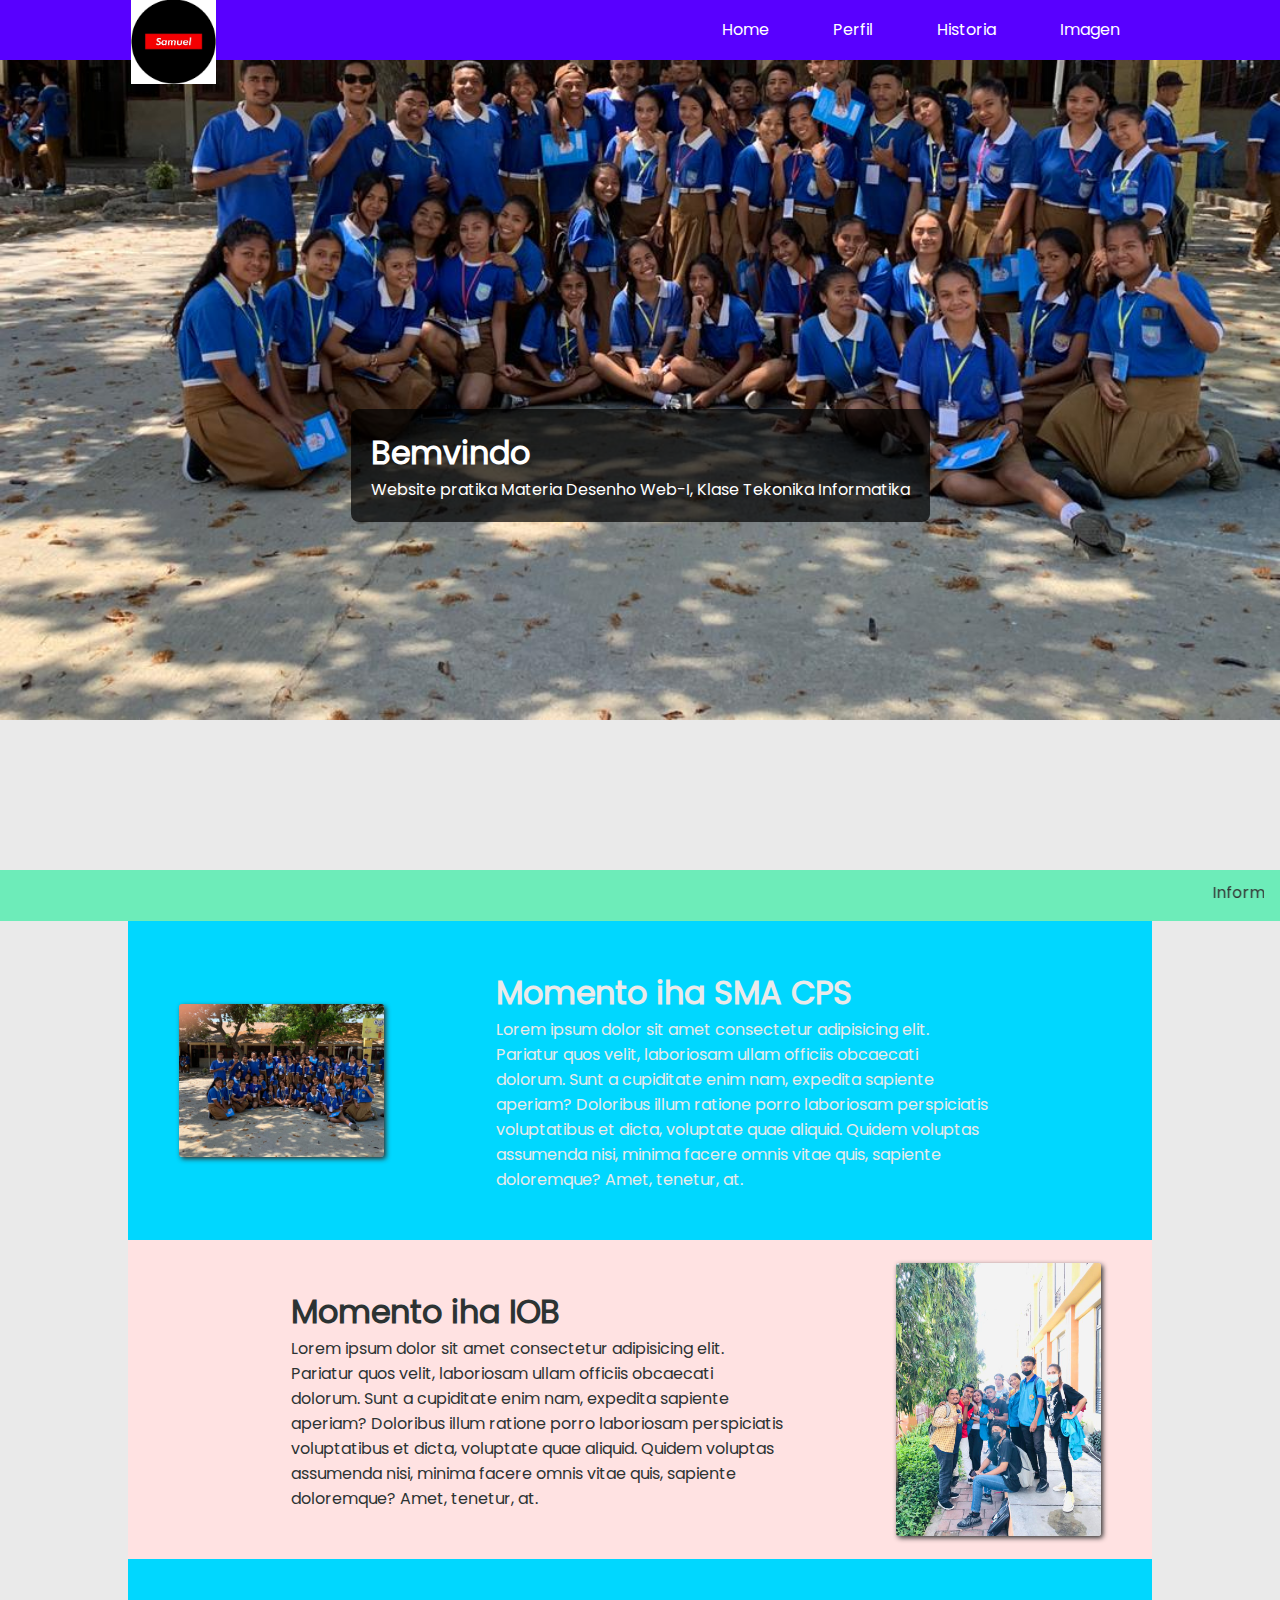
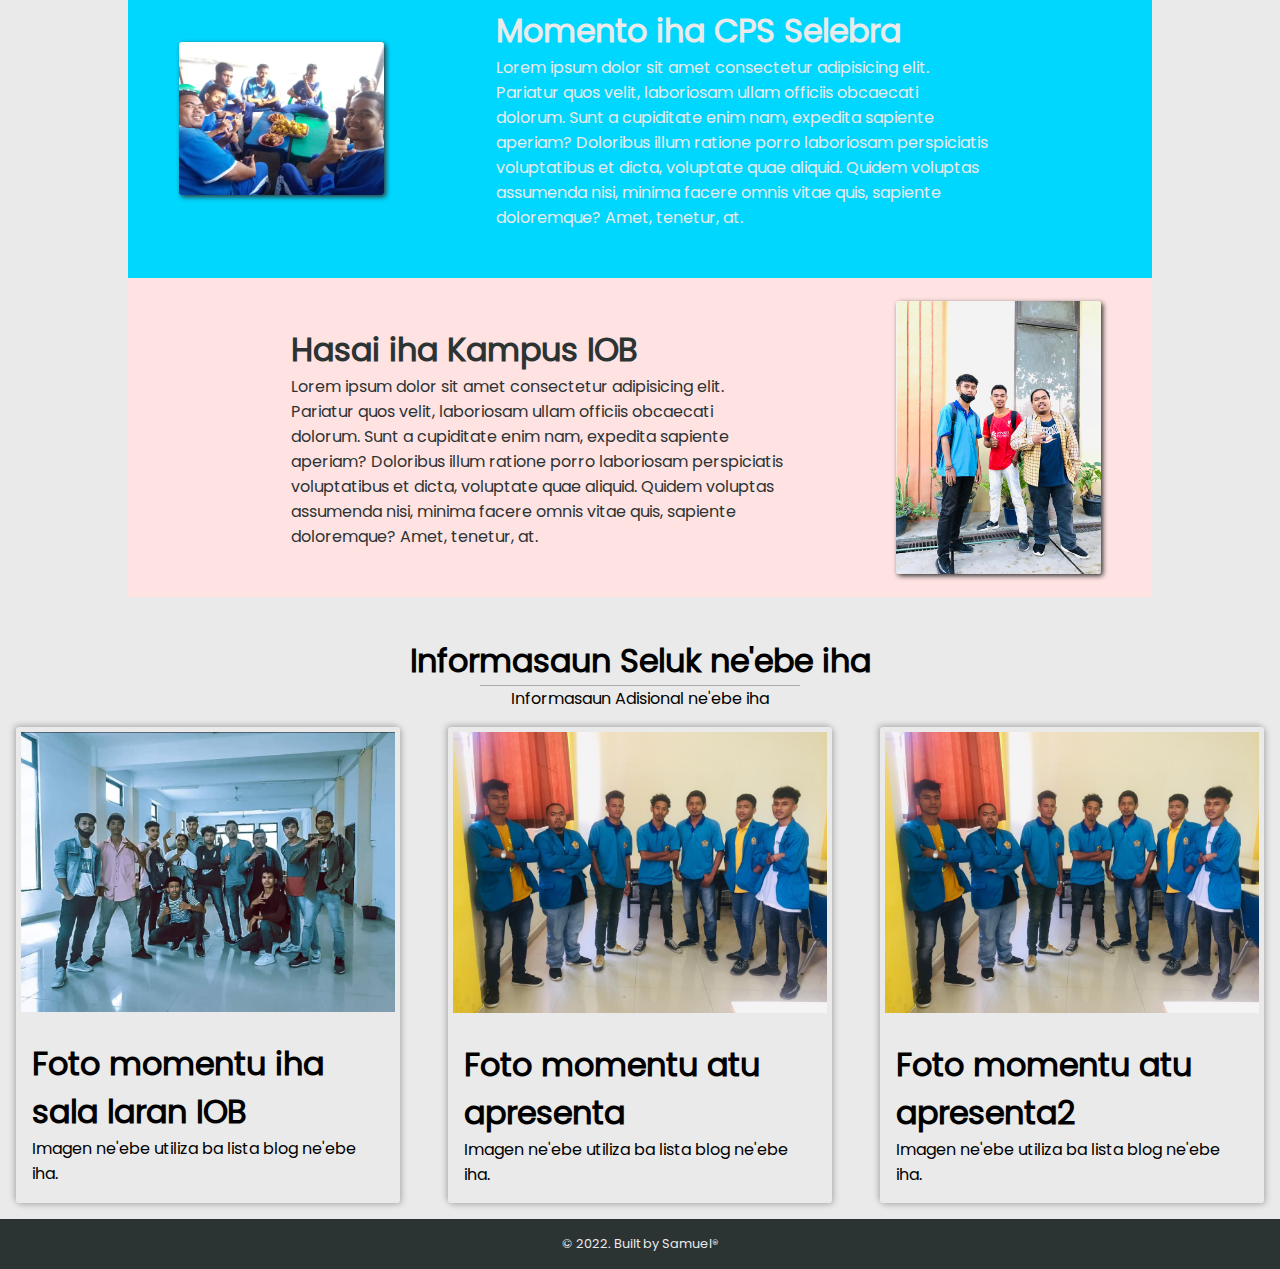
==== index.html @ 137b2efe "samuel" ====
<!DOCTYPE html>
<html>
<head>
	<title>SamuelWeb</title>
	<link rel="stylesheet" type="text/css" href="style2.css">
</head>
<body>
	<div class="box-header">
		<header>
			<label for="menu">&#9776;</label>
			<input type="checkbox" name="menu" id="menu">
			<img src="image/Samuel.png" class="myimgs">
			<ul>
				<li>
					<a href="./index.html">Home</a>
				</li>
				<li>
					<a href="./perfil.html">Perfil</a>
				</li>
				<li>
					<a href="./history.html">Historia</a>
				</li>
				<li class="menu-image">
					<a href="#">Imagen</a>
					<ul class="submenu-image">
						<li><a href="./gallery-family.html">Imagen Familia</a></li>
						<li><a href="./gallery-kolega.html">Imagen Kolega</a></li>
						<li><a href="./gallery-grupu.html">Imagen Groupu</a></li>
					</ul>
				</li>
			</ul> 
		</header>
	</div>
	<div class="box-img-header">
		<div class="textu">
			<h1>Bemvindo</h1>
			<p>Website pratika Materia Desenho Web-I, Klase Tekonika Informatika</p>
		</div>
	</div>


	<section class="box-info">
		<marquee behavior="" direction="" onmouseover="this.stop()" onmouseout="this.start()">
			<a href="#">Informasaun Registrasaun Membru foun</a> |
			<a href="#">Informasaun Registrasaun Membru foun</a> |
			<a href="#">Informasaun Registrasaun Membru foun</a> |
			<a href="#">Informasaun Registrasaun Membru foun</a> 
		</marquee>
	</section>

	<section class="showcase">
		<div class="showcase-img">
			<figure>
				<img src="image/Ebby7.jpg" alt="">
			</figure>
		</div>
		<div class="showcase-text">
			<h1>Momento iha SMA CPS</h1>
			<p>
				Lorem ipsum dolor sit amet consectetur adipisicing elit. Pariatur quos velit, laboriosam ullam officiis obcaecati dolorum. Sunt a cupiditate enim nam, expedita sapiente aperiam? Doloribus illum ratione porro laboriosam perspiciatis voluptatibus et dicta, voluptate quae aliquid. Quidem voluptas assumenda nisi, minima facere omnis vitae quis, sapiente doloremque? Amet, tenetur, at.
			</p>
		</div>
	</section>

	<section class="showcase">
		<div class="showcase-img">
			<figure>
				<img src="image/Ebby8.jpg" alt="">
			</figure>
		</div>
		<div class="showcase-text">
			<h1>Momento iha IOB</h1>
			<p>
				Lorem ipsum dolor sit amet consectetur adipisicing elit. Pariatur quos velit, laboriosam ullam officiis obcaecati dolorum. Sunt a cupiditate enim nam, expedita sapiente aperiam? Doloribus illum ratione porro laboriosam perspiciatis voluptatibus et dicta, voluptate quae aliquid. Quidem voluptas assumenda nisi, minima facere omnis vitae quis, sapiente doloremque? Amet, tenetur, at.
			</p>
		</div>
	</section>

	<section class="showcase">
		<div class="showcase-img">
			<figure>
				<img src="image/Ebby5.jpg" alt="">
			</figure>
		</div>
		<div class="showcase-text">
			<h1>Momento iha CPS Selebra</h1>
			<p>
				Lorem ipsum dolor sit amet consectetur adipisicing elit. Pariatur quos velit, laboriosam ullam officiis obcaecati dolorum. Sunt a cupiditate enim nam, expedita sapiente aperiam? Doloribus illum ratione porro laboriosam perspiciatis voluptatibus et dicta, voluptate quae aliquid. Quidem voluptas assumenda nisi, minima facere omnis vitae quis, sapiente doloremque? Amet, tenetur, at.
			</p>
		</div>
	</section>

	<section class="showcase">
		<div class="showcase-img">
			<figure>
				<img src="image/Ebby10.jpg" alt="">
			</figure>
		</div>
		<div class="showcase-text">
			<h1>Hasai iha Kampus IOB</h1>
			<p>
				Lorem ipsum dolor sit amet consectetur adipisicing elit. Pariatur quos velit, laboriosam ullam officiis obcaecati dolorum. Sunt a cupiditate enim nam, expedita sapiente aperiam? Doloribus illum ratione porro laboriosam perspiciatis voluptatibus et dicta, voluptate quae aliquid. Quidem voluptas assumenda nisi, minima facere omnis vitae quis, sapiente doloremque? Amet, tenetur, at.
			</p>
		</div>
	</section>


	<section class="blog">
		<header>
			<h1>Informasaun Seluk ne'ebe iha</h1>
			<hr>
			<p>Informasaun Adisional ne'ebe iha</p>
		</header>
		<div class="body">
			<div class="box-blog">
				<div class="box-img">
					<figure>
						<img src="image/Ebby11.jpg" alt="some image">
					</figure>
				</div>
				<div class="box-text">
					<h1>Foto momentu iha sala laran IOB</h1>
					<p>Imagen ne'ebe utiliza ba lista blog ne'ebe iha.</p>
				</div>
			</div>

			<div class="box-blog">
				<div class="box-img">
					<figure>
						<img src="image/Ebby15.jpg" alt="some image">
					</figure>
				</div>
				<div class="box-text">
					<h1>Foto momentu atu apresenta</h1>
					<p>Imagen ne'ebe utiliza ba lista blog ne'ebe iha.</p>
				</div>
			</div>

			<div class="box-blog">
				<div class="box-img">
					<figure>
						<img src="image/Ebby15.jpg" alt="some image">
					</figure>
				</div>
				<div class="box-text">
					<h1>Foto momentu atu apresenta2</h1>
					<p>Imagen ne'ebe utiliza ba lista blog ne'ebe iha.</p>
				</div>
			</div>
		</div>
	</section>

	<footer>
		<p>&copy; 2022. Built by Samuel&reg;</p>
	</footer>

</body>
</html>
---- style2.css ----
* {
	padding: 0;
	margin: 0;
	box-sizing: border-box;
}

@font-face {
	font-family: myfont;
	src: url('Poppins-Regular.ttf');
}

body {
	background: #eaeaea;
	font: 1rem myfont, cursive;
}

.box-header{
	background: #5800ff;
}

.box-header header{
	height: 60px;
	width: 80vw;
	border: 0px solid #fff;
	margin: 0 auto;
	display: flex;
	justify-content: space-between;
}

.box-header header img{
	margin-top: 23px;
	width: 90px;
	height: 85px;
}

.box-header header ul{
	margin: 0;
	padding: 0;
	list-style-type: none;
	display: flex;
}

.box-header header ul li a{
	padding: 0 2em;
	color: #fff;
	text-decoration: none;
	line-height: 60px;
	height: 60px;
	display: block;
}

.box-header header ul li a:hover{
	color: slateblue;
	border-bottom: 5px solid slateblue;
}

.box-header header ul li.menu-image {
	position: relative;
}

.box-header header ul li.menu-image .submenu-image {
	width: 240px;
	flex-direction: column;
	background-color: black;
	display: none;
	position: absolute;
}


.box-header header ul li.menu-image:hover .submenu-image {
	display: flex;
}


.submenu-image li a {
	background-color: #5800ff;
	color: #eaeaea;
}


.submenu-image li a:hover {
	color: slateblue !important;
	border-bottom: 5px solid slateblue !important;
}


.box-img-header{
	height: 90vh;
	background: url('image/Ebby7.jpg');
	background-position: 0px -240px;
	background-attachment: fixed;
	background-repeat: no-repeat;
	background-size: cover;
	display: flex;
	flex-direction: row;
	align-items:center;
	justify-content: center;
}
.box-img-header .textu {
	color: #fff;
	background: rgba(0,0,0,.7);
	padding: 20px;
	border-radius: 8px; 
}	
.box-img-header .textu h1{
	margin: 0;
	padding: 0;
}	

.myimgs {
	width: 10px;
	height: 10px;
	object-fit: contain;
}


header {
	display: flex;
	justify-content: center;
	align-items: center;
}


label[for="menu"] {
	color: white;
	font-size: 2rem;
	cursor: pointer;
	display: none;
}


#menu {
	display: none;
}


.box-info {
	background-color: #6DECB9;
	padding: .6rem 1rem;
	color: #eaeaea;
}


.box-info a {
	color: #333;
	text-decoration: none;
}


.showcase {
	margin: auto;
	background-color: #00d7ff;
	color: #eaeaea;
	width: 80%;
	display: flex;
	justify-content: center;
	align-items: center;
}

.showcase:nth-child(odd) {
	background-color: #FFE2E2;
	color: #2C3333;
	flex-direction: row-reverse;
}

.showcase-img {
	width: 20%;
}

.showcase-text {
	width: 70%;
}

.showcase-img figure {
	width: 100%;
	display: flex;
	justify-content: flex-start;
	align-items: center;
}

.showcase-img figure img {
	width: 100%;
	box-shadow: 2px 2px 5px #333;
	transition: .2s ease-in-out;
	object-fit: cover;
	border-radius: 3px;
}

.showcase-text {
	padding: 3rem 7rem;
}

.blog > header {
	margin-top: 2.5rem;
	display: block;
	text-align: center;
}

.blog header hr {
	border: 0;
	border-top: 1px solid #aaa;
	width: 25%;
	margin: auto;
}

.blog .body {
	display: flex;
	justify-content: space-between;
}

@keyframes shakes {
	0% {
		transform: rotate(0deg);
	} 25% {
		transform: rotate(2.2deg);
	} 50% {	
		transform: rotate(0deg);
	} 75% {
		transform: rotate(-2.2deg);
	} 100% {
		transform: rotate(0deg);
	}
}

.box-blog {
	width: 30%;
	margin: 1rem;
	box-shadow: 2px 2px 6px rgba(0,0,0,.2), -2px -2px 6px rgba(0,0,0,.2);
	overflow: hidden;
	border-radius: 3px;
}

.box-blog:hover {
	animation: shakes .5s linear;
}

.blog .body .box-blog .box-img {
	width: 100%;
	padding: .3rem;
}

.blog .body .box-blog .box-img figure {
	width: 100%;
	overflow: hidden;
	margin: 0;
	padding: 0;
}


.blog .body .box-blog .box-img figure img {
	width: 100%;
	object-fit: cover;
	object-position: 0 0;
	filter: brightness(100%);
	transform: rotate(0deg) scale(1,1);
	transition: .5s;
}

.box-blog figure img:hover {
	filter: brightness(120%) !important;
	transform: scale(1.5,1.5) !important;
}

.box-text {
	padding: 1rem;
}

.profile-image {
	display: block;
	margin: auto;
	width: 280px !important;
	height: 280px !important;
	object-fit: cover !important;
	object-position: -50px 0 !important;
	border-radius: 50% !important;
}

.perfil {
    background-image: linear-gradient(to right, #7dce13 30%, #df7861 70%);
}

footer {
	background-color: #2C3333;
	color: #eaeaea;
	font-size: .8rem;
	text-align: center;
	padding: 1rem;
}


@media only screen and (max-width: 768px) {
	.box-header header ul {
		position: absolute;
		top: 60px;
		left: 0;
		width: 460px;
		flex-direction: column;
		justify-content: center;
		align-items: center;
		background-color: dodgerblue;
		display: none;
	}


	#menu:checked ~ ul {
		display: flex;
	}

	label[for="menu"] {
		display: flex;
	}

	.showcase .showcase-img,
	.showcase .showcase-text {
		width: auto;
	}

	.showcase {
		flex-direction: column;
	}

	.showcase:nth-child(odd) {
		flex-direction: column;
	}

	.blog .body {
		flex-direction: column;
		justify-content: center;
		align-items: center;
	}

	.blog .body .box-blog {
		width: 90%;
	}
}
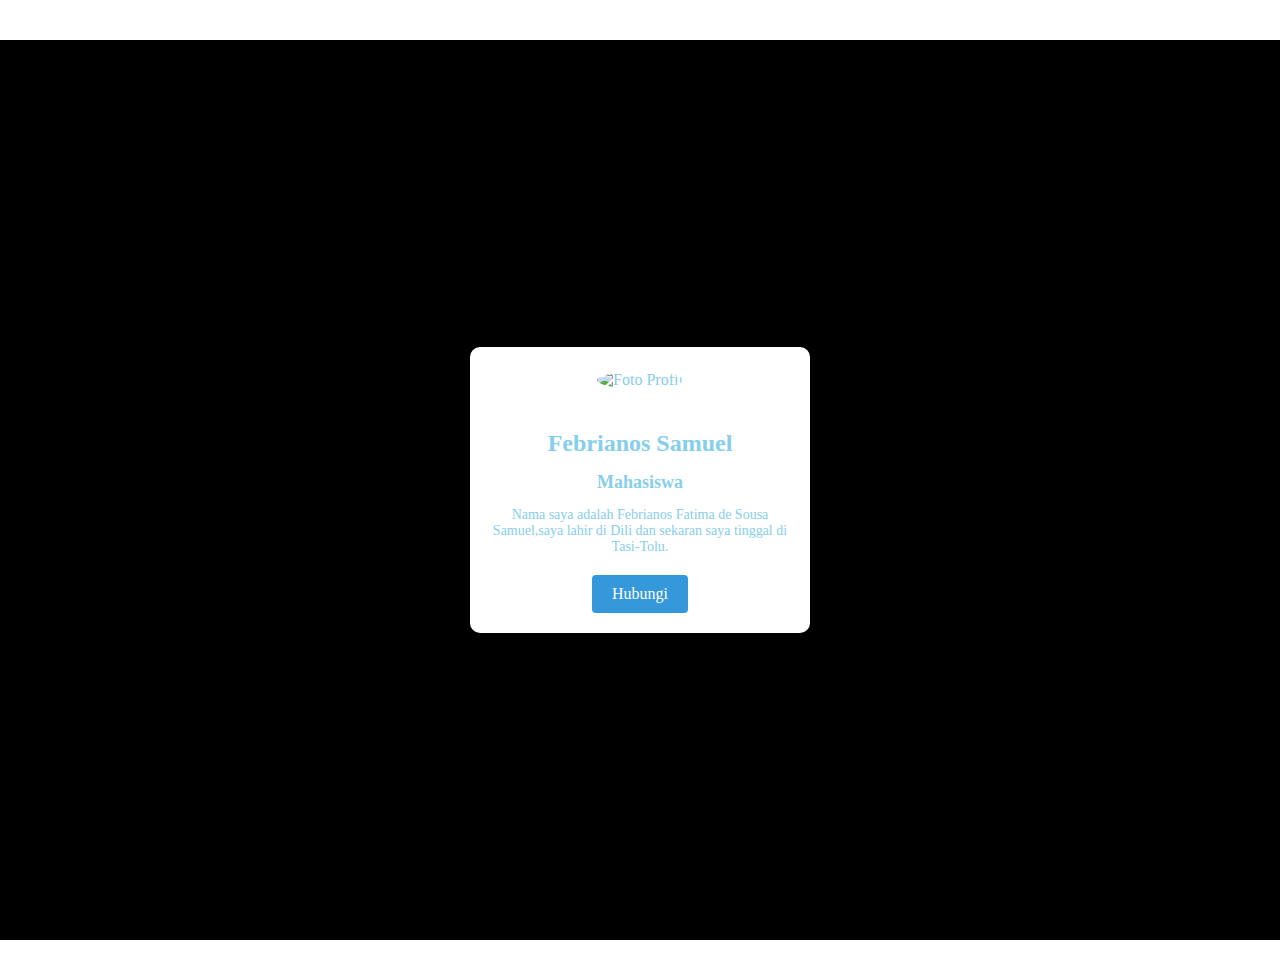
==== commit 3f6b6460: "Id" ====
--- a/index.html
+++ b/index.html
@@ -1,158 +1,139 @@
 <!DOCTYPE html>
 <html>
 <head>
-	<title>SamuelWeb</title>
-	<link rel="stylesheet" type="text/css" href="style2.css">
+  <title>Gaming Samuel</title>
+  <link rel="stylesheet" type="text/css" href="style.css">
+  <style type="text/css">
+ #particles-js {
+      width: 100%;
+      height: 100vh;
+      background-color: #000000;
+      position: absolute;
+    }
+ .profile-card {
+  background-image: url("Img/kalan.jpg");
+  width: 300px;
+  background-color: #ffffff;
+  padding: 20px;
+  text-align: center;
+  border-radius: 10px;
+  box-shadow: 0 4px 6px rgba(0, 0, 0, 0.1);
+  margin: 0 auto;
+  position: relative;
+  animation-name: slideIn;
+  animation-duration: 1s;
+  animation-fill-mode: both;
+  color: skyblue; /* Mengubah warna teks menjadi hitam */
+}
+
+.profile-card img {
+  width: 150px;
+  height: 150px;
+  object-fit: cover;
+  border-radius: 50%;
+  margin-bottom: 20px;
+  border: 4px solid #ffffff;
+  animation-name: float;
+  animation-duration: 2s;
+  animation-iteration-count: infinite;
+  animation-timing-function: ease-in-out;
+}
+
+.profile-card h1 {
+  font-size: 24px;
+  margin-bottom: 10px;
+  position: relative;
+  animation-name: moveName;
+  animation-duration: 2s;
+  animation-timing-function: ease-in-out;
+  animation-iteration-count: infinite;
+  animation-direction: alternate;
+}
+
+.profile-card h2 {
+  font-size: 18px;
+  margin-bottom: 10px;
+}
+
+.profile-card p {
+  font-size: 14px;
+  margin-bottom: 20px;
+}
+
+.profile-card .btn {
+  display: inline-block;
+  padding: 10px 20px;
+  background-color: #3498db;
+  color: #ffffff;
+  text-decoration: none;
+  border-radius: 4px;
+  transition: background-color 0.3s ease;
+}
+
+.profile-card .btn:hover {
+  background-color: #2980b9;
+}
+
+body {
+  background-image: url("Img/Gstars.jpg");
+  background-size: cover;
+  background-position: center;
+  margin: 0;
+  padding: 40px;
+  display: flex;
+  justify-content: center;
+  align-items: center;
+  height: 100vh;
+}
+@keyframes slideIn {
+  0% {
+    transform: translateY(-50px);
+    opacity: 0;
+  }
+  100% {
+    transform: translateY(0);
+    opacity: 1;
+  }
+}
+
+@keyframes float {
+  0% {
+    transform: translatey(0);
+  }
+  50% {
+    transform: translatey(-10px);
+  }
+  100% {
+    transform: translatey(0);
+  }
+}
+
+@keyframes moveName {
+  0% {
+    transform: translateX(-50px);
+  }
+  100% {
+    transform: translateX(50px);
+  }
+}
+
+  </style>
 </head>
 <body>
-	<div class="box-header">
-		<header>
-			<label for="menu">&#9776;</label>
-			<input type="checkbox" name="menu" id="menu">
-			<img src="image/Samuel.png" class="myimgs">
-			<ul>
-				<li>
-					<a href="./index.html">Home</a>
-				</li>
-				<li>
-					<a href="./perfil.html">Perfil</a>
-				</li>
-				<li>
-					<a href="./history.html">Historia</a>
-				</li>
-				<li class="menu-image">
-					<a href="#">Imagen</a>
-					<ul class="submenu-image">
-						<li><a href="./gallery-family.html">Imagen Familia</a></li>
-						<li><a href="./gallery-kolega.html">Imagen Kolega</a></li>
-						<li><a href="./gallery-grupu.html">Imagen Groupu</a></li>
-					</ul>
-				</li>
-			</ul> 
-		</header>
-	</div>
-	<div class="box-img-header">
-		<div class="textu">
-			<h1>Bemvindo</h1>
-			<p>Website pratika Materia Desenho Web-I, Klase Tekonika Informatika</p>
-		</div>
-	</div>
-
-
-	<section class="box-info">
-		<marquee behavior="" direction="" onmouseover="this.stop()" onmouseout="this.start()">
-			<a href="#">Informasaun Registrasaun Membru foun</a> |
-			<a href="#">Informasaun Registrasaun Membru foun</a> |
-			<a href="#">Informasaun Registrasaun Membru foun</a> |
-			<a href="#">Informasaun Registrasaun Membru foun</a> 
-		</marquee>
-	</section>
-
-	<section class="showcase">
-		<div class="showcase-img">
-			<figure>
-				<img src="image/Ebby7.jpg" alt="">
-			</figure>
-		</div>
-		<div class="showcase-text">
-			<h1>Momento iha SMA CPS</h1>
-			<p>
-				Lorem ipsum dolor sit amet consectetur adipisicing elit. Pariatur quos velit, laboriosam ullam officiis obcaecati dolorum. Sunt a cupiditate enim nam, expedita sapiente aperiam? Doloribus illum ratione porro laboriosam perspiciatis voluptatibus et dicta, voluptate quae aliquid. Quidem voluptas assumenda nisi, minima facere omnis vitae quis, sapiente doloremque? Amet, tenetur, at.
-			</p>
-		</div>
-	</section>
-
-	<section class="showcase">
-		<div class="showcase-img">
-			<figure>
-				<img src="image/Ebby8.jpg" alt="">
-			</figure>
-		</div>
-		<div class="showcase-text">
-			<h1>Momento iha IOB</h1>
-			<p>
-				Lorem ipsum dolor sit amet consectetur adipisicing elit. Pariatur quos velit, laboriosam ullam officiis obcaecati dolorum. Sunt a cupiditate enim nam, expedita sapiente aperiam? Doloribus illum ratione porro laboriosam perspiciatis voluptatibus et dicta, voluptate quae aliquid. Quidem voluptas assumenda nisi, minima facere omnis vitae quis, sapiente doloremque? Amet, tenetur, at.
-			</p>
-		</div>
-	</section>
-
-	<section class="showcase">
-		<div class="showcase-img">
-			<figure>
-				<img src="image/Ebby5.jpg" alt="">
-			</figure>
-		</div>
-		<div class="showcase-text">
-			<h1>Momento iha CPS Selebra</h1>
-			<p>
-				Lorem ipsum dolor sit amet consectetur adipisicing elit. Pariatur quos velit, laboriosam ullam officiis obcaecati dolorum. Sunt a cupiditate enim nam, expedita sapiente aperiam? Doloribus illum ratione porro laboriosam perspiciatis voluptatibus et dicta, voluptate quae aliquid. Quidem voluptas assumenda nisi, minima facere omnis vitae quis, sapiente doloremque? Amet, tenetur, at.
-			</p>
-		</div>
-	</section>
-
-	<section class="showcase">
-		<div class="showcase-img">
-			<figure>
-				<img src="image/Ebby10.jpg" alt="">
-			</figure>
-		</div>
-		<div class="showcase-text">
-			<h1>Hasai iha Kampus IOB</h1>
-			<p>
-				Lorem ipsum dolor sit amet consectetur adipisicing elit. Pariatur quos velit, laboriosam ullam officiis obcaecati dolorum. Sunt a cupiditate enim nam, expedita sapiente aperiam? Doloribus illum ratione porro laboriosam perspiciatis voluptatibus et dicta, voluptate quae aliquid. Quidem voluptas assumenda nisi, minima facere omnis vitae quis, sapiente doloremque? Amet, tenetur, at.
-			</p>
-		</div>
-	</section>
-
-
-	<section class="blog">
-		<header>
-			<h1>Informasaun Seluk ne'ebe iha</h1>
-			<hr>
-			<p>Informasaun Adisional ne'ebe iha</p>
-		</header>
-		<div class="body">
-			<div class="box-blog">
-				<div class="box-img">
-					<figure>
-						<img src="image/Ebby11.jpg" alt="some image">
-					</figure>
-				</div>
-				<div class="box-text">
-					<h1>Foto momentu iha sala laran IOB</h1>
-					<p>Imagen ne'ebe utiliza ba lista blog ne'ebe iha.</p>
-				</div>
-			</div>
-
-			<div class="box-blog">
-				<div class="box-img">
-					<figure>
-						<img src="image/Ebby15.jpg" alt="some image">
-					</figure>
-				</div>
-				<div class="box-text">
-					<h1>Foto momentu atu apresenta</h1>
-					<p>Imagen ne'ebe utiliza ba lista blog ne'ebe iha.</p>
-				</div>
-			</div>
-
-			<div class="box-blog">
-				<div class="box-img">
-					<figure>
-						<img src="image/Ebby15.jpg" alt="some image">
-					</figure>
-				</div>
-				<div class="box-text">
-					<h1>Foto momentu atu apresenta2</h1>
-					<p>Imagen ne'ebe utiliza ba lista blog ne'ebe iha.</p>
-				</div>
-			</div>
-		</div>
-	</section>
-
-	<footer>
-		<p>&copy; 2022. Built by Samuel&reg;</p>
-	</footer>
-
+ <div id="particles-js"></div>
+  <div class="profile-card">
+    <img src="Img/samuel.jpeg" alt="Foto Profil">
+    <h1>Febrianos Samuel</h1>
+    <h2>Mahasiswa</h2>
+    <p>Nama saya adalah Febrianos Fatima de Sousa Samuel,saya lahir di Dili dan sekaran saya tinggal di Tasi-Tolu.</p>
+    <a href="hubungi.html" class="btn">Hubungi</a>
+    
+  </div>
+    <script src="https://cdn.jsdelivr.net/particles.js/2.0.0/particles.min.js"></script>
+  <script>
+    particlesJS("particles-js", {
+      // Konfigurasi Particles.js
+    });
+  </script>
 </body>
-</html>+</html>
